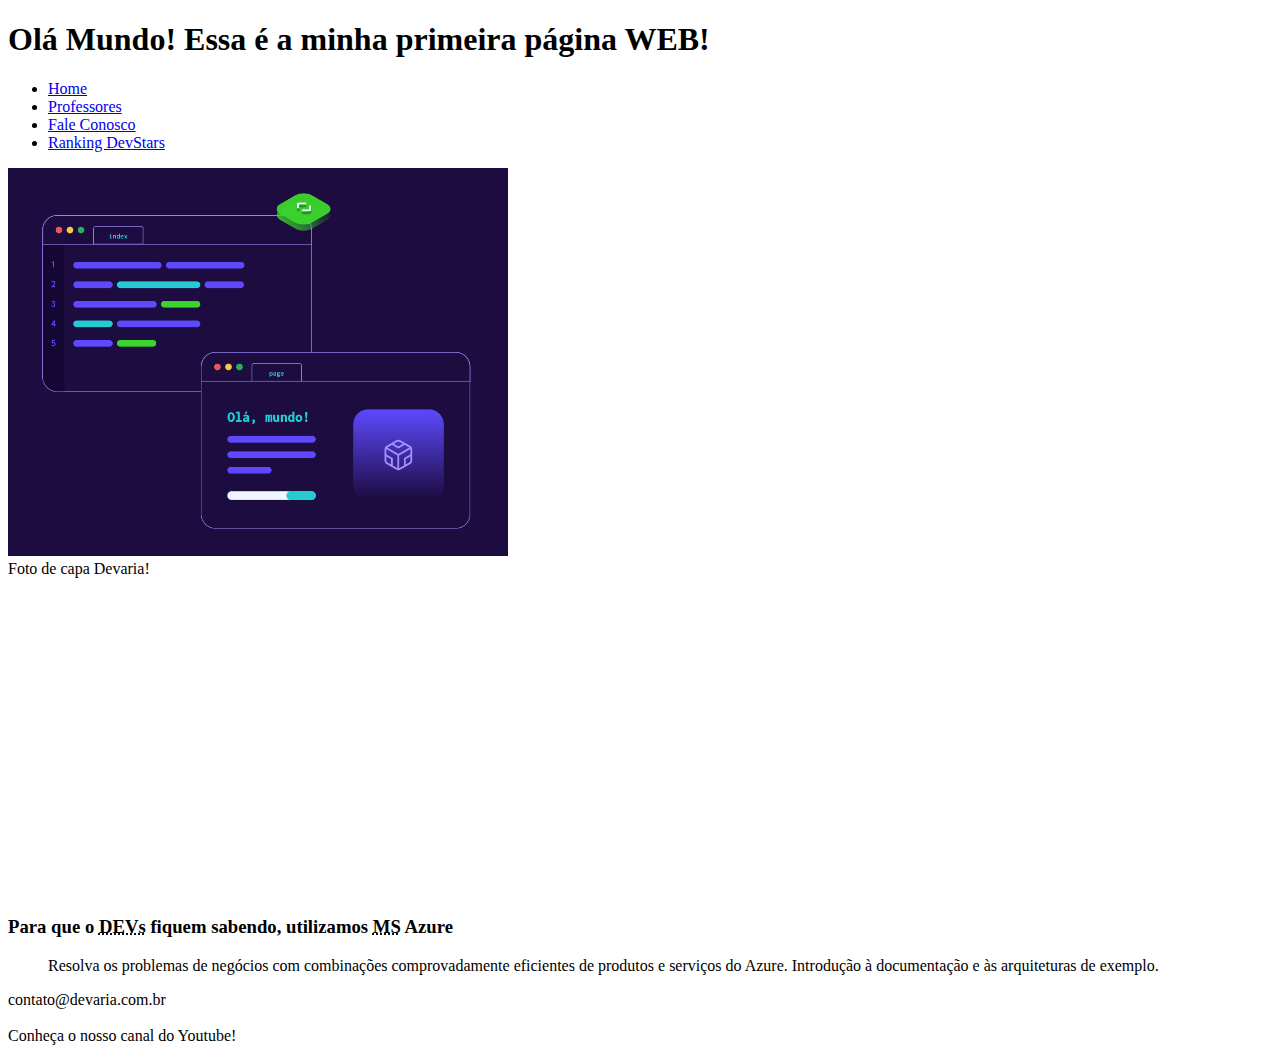
==== index.html @ d46c570e "Criação das páginas para estudar CSS" ====
<!DOCTYPE html>
<html lang="pt-br">
<head>
    <meta charset="utf-8"/>
    <meta name="description" content="A Devaria é uma formação para pessoas que não possuem 
	conhecimento em programação e querem se tornar um bom programador">
	<meta name="keywords" content="devaria, programação, aulas ao vivo, formação de graça">
	<meta name="author" content="Daniel Castello" />
	<meta http-equiv="refresh" content="300">
    <title>Olá Mundo!</title>
</head>
<body>
    <header>
        <h1>Olá Mundo! Essa é a minha primeira página WEB!</h1>
        <nav>
            <ul>
                <li><a href="index.html">Home</a></li>
                <li><a href="Professores.html">Professores</a></li>
                <li><a href="FaleConosco.html">Fale Conosco</a></li>
                <li><a href="DevStars.html">Ranking DevStars</a></li>
            </ul>
        </nav>
    </header>
    <main>
        <section>
            <img src="Fotos/fotohome.png" width="500" alt="Devaria - Olá Mundo!"/>
            <figcaption>Foto de capa Devaria!</figcaption>
        </section>
        <section>
            <div>
                <iframe width="560" height="315" src="https://www.youtube.com/embed/ZEqYpFQZHsw" title="Apresentação" frameborder="0" allow="accelerometer; autoplay; clipboard-write; encrypted-media; gyroscope; picture-in-picture; web-share" allowfullscreen></iframe>
            </div>
        </section>
        <section>
            <h3>Para que o <abbr title="Developers">DEVs</abbr> fiquem sabendo, utilizamos <abbr title="Microsoft">MS</abbr> Azure</h3>
            <blockquote cite="https://azure.microsoft.com/pt-br/solutions/">Resolva os problemas de negócios com combinações comprovadamente eficientes de produtos e serviços do Azure. Introdução à documentação e às arquiteturas de exemplo.</blockquote>
        </section>
    </main>
    <footer>
        <section>
            <span>contato@devaria.com.br</span></section></br>
            <span>Conheça o nosso canal do Youtube!</span>
        </section>
    </footer>
</body>
</html>
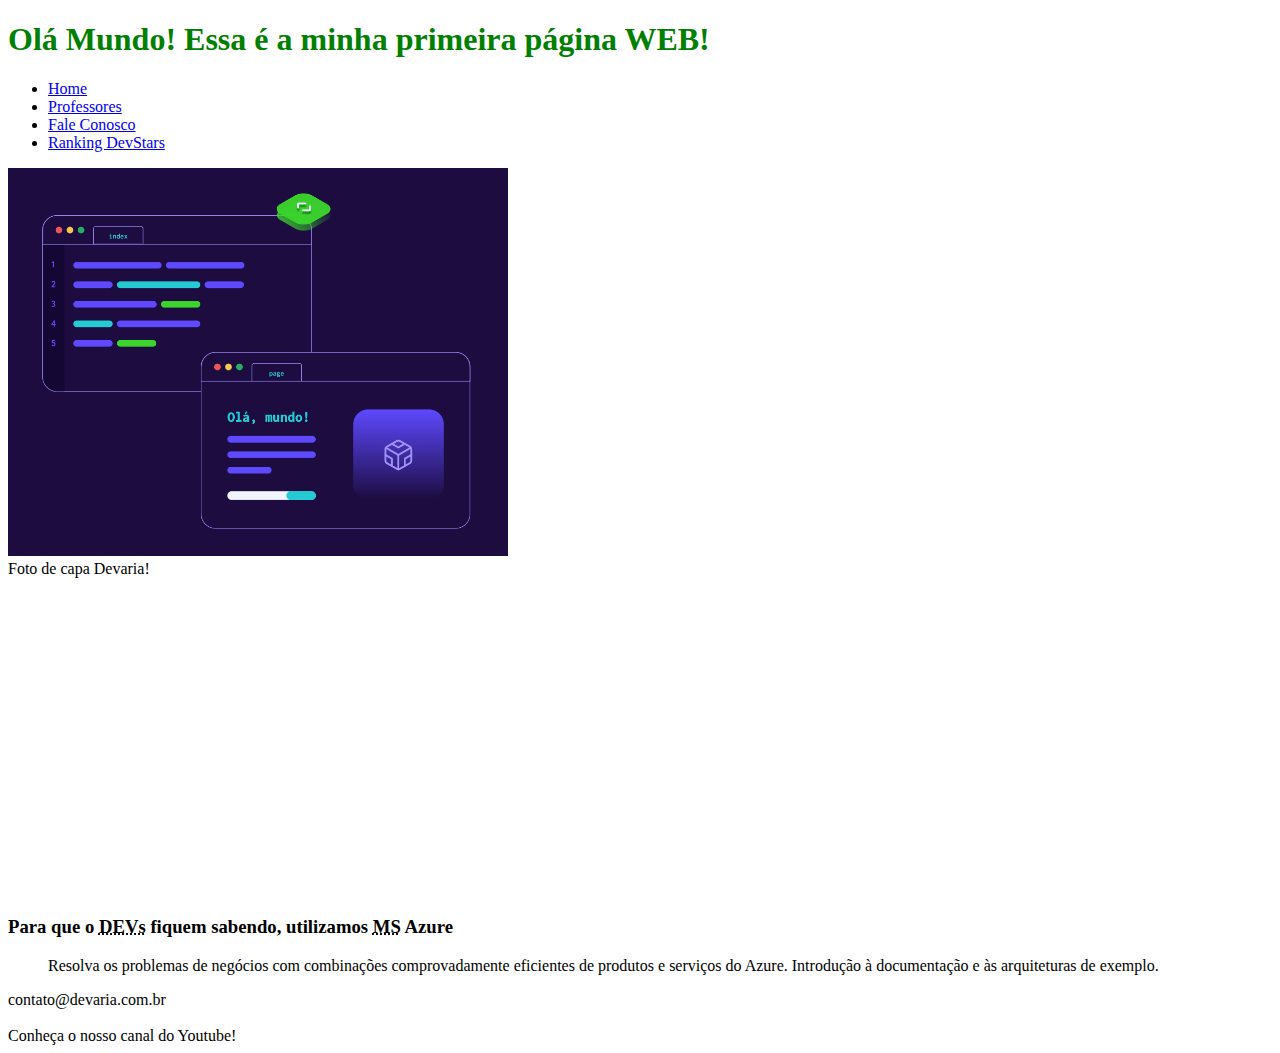
==== commit 8757f63d: "estilo inline" ====
--- a/index.html
+++ b/index.html
@@ -7,11 +7,11 @@
 	<meta name="keywords" content="devaria, programação, aulas ao vivo, formação de graça">
 	<meta name="author" content="Daniel Castello" />
 	<meta http-equiv="refresh" content="300">
-    <title>Olá Mundo!</title>
+    <title>Olá Mundo!</title>    
 </head>
 <body>
     <header>
-        <h1>Olá Mundo! Essa é a minha primeira página WEB!</h1>
+        <h1 style="color: green;">Olá Mundo! Essa é a minha primeira página WEB!</h1>
         <nav>
             <ul>
                 <li><a href="index.html">Home</a></li>
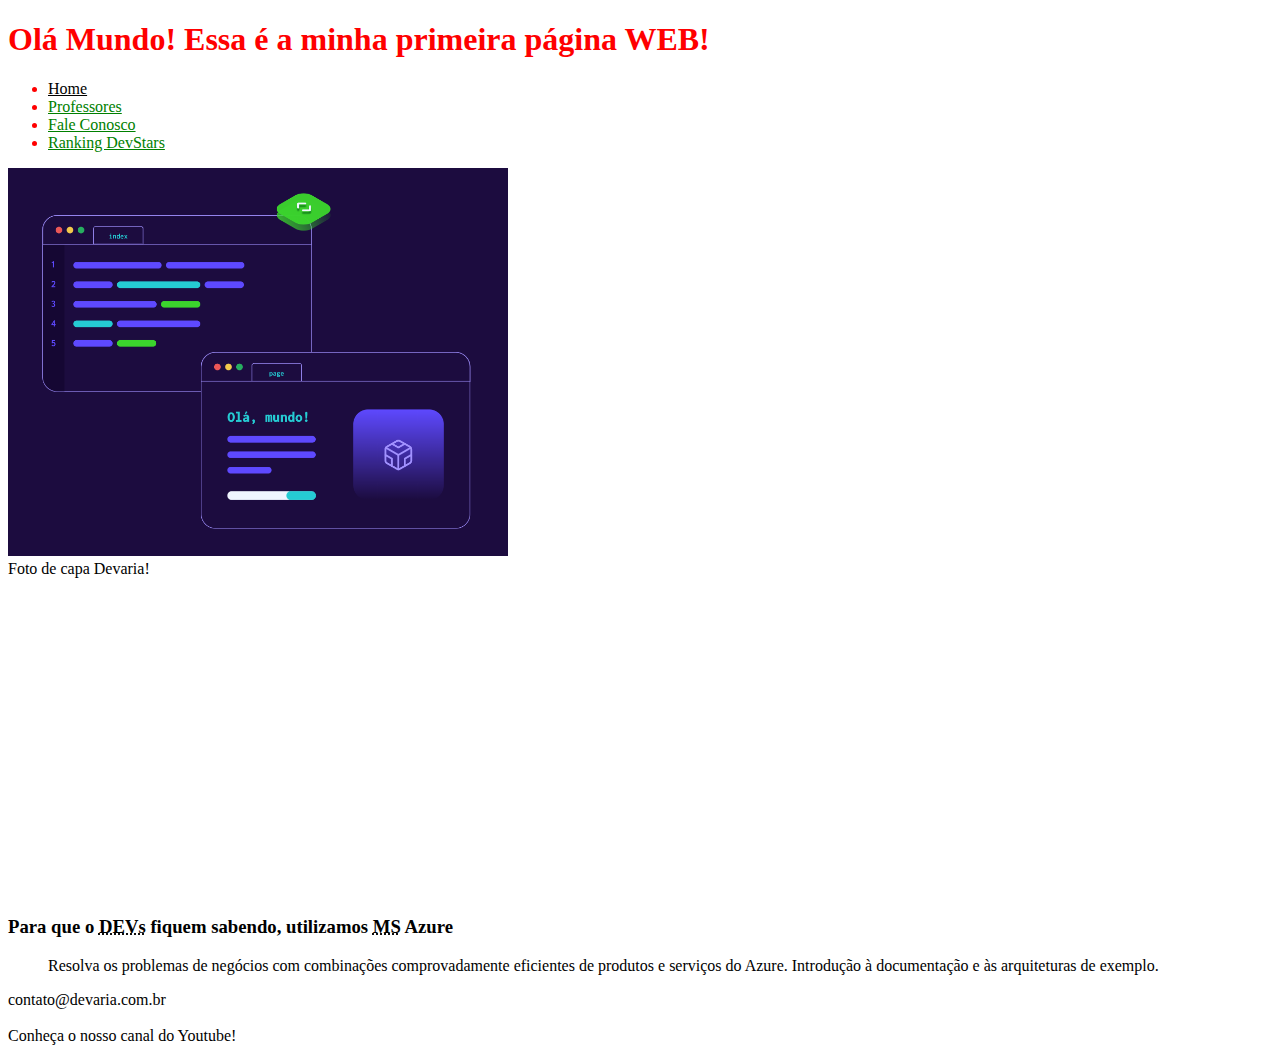
==== commit f8955aa8: "Alteração do estilo" ====
--- a/index.html
+++ b/index.html
@@ -8,13 +8,27 @@
 	<meta name="author" content="Daniel Castello" />
 	<meta http-equiv="refresh" content="300">
     <title>Olá Mundo!</title>    
+
+    <style>
+        .color-red {
+            color: red;
+        }
+
+        .color-red ul li a {
+            color: green;
+        }
+
+        #link-home {
+            color: black;
+        }
+    </style>
 </head>
 <body>
     <header>
-        <h1 style="color: green;">Olá Mundo! Essa é a minha primeira página WEB!</h1>
-        <nav>
+        <h1 class="color-red">Olá Mundo! Essa é a minha primeira página WEB!</h1>
+        <nav class="color-red">
             <ul>
-                <li><a href="index.html">Home</a></li>
+                <li><a href="index.html" id="link-home">Home</a></li>
                 <li><a href="Professores.html">Professores</a></li>
                 <li><a href="FaleConosco.html">Fale Conosco</a></li>
                 <li><a href="DevStars.html">Ranking DevStars</a></li>
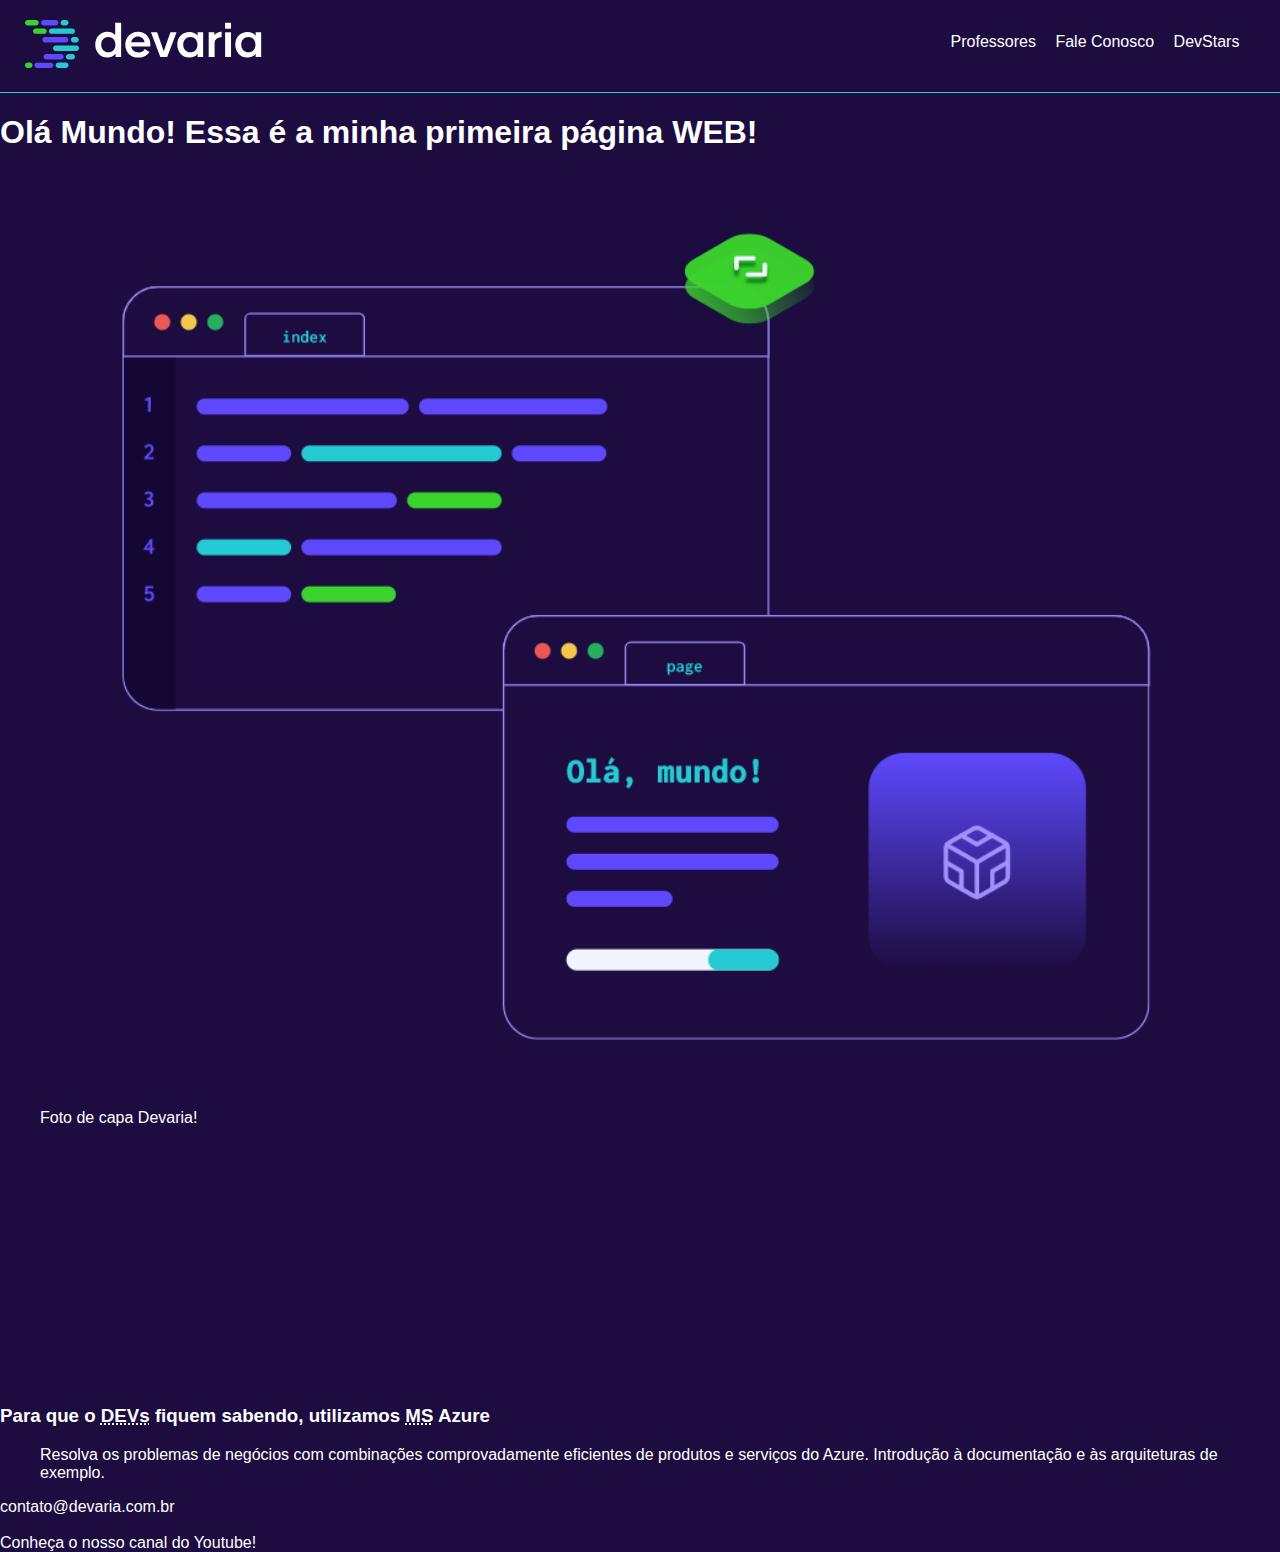
==== commit c262cb9a: "Alterações" ====
--- a/index.html
+++ b/index.html
@@ -7,42 +7,36 @@
 	<meta name="keywords" content="devaria, programação, aulas ao vivo, formação de graça">
 	<meta name="author" content="Daniel Castello" />
 	<meta http-equiv="refresh" content="300">
-    <title>Olá Mundo!</title>    
-
-    <style>
-        .color-red {
-            color: red;
-        }
-
-        .color-red ul li a {
-            color: green;
-        }
-
-        #link-home {
-            color: black;
-        }
-    </style>
+    <meta name="viewport" content="width=device-width, initial-scale=1.0"/>  
+    <link rel="stylesheet" href="public/css/devaria.css"/>
+    <link rel="stylesheet" href="public/css/header.css"/>
+    <link rel="stylesheet" href="public/css/index.css"/>
+    <title>Olá Mundo!</title> 
 </head>
 <body>
     <header>
-        <h1 class="color-red">Olá Mundo! Essa é a minha primeira página WEB!</h1>
-        <nav class="color-red">
+        <a href="index.html"class="link-logo">
+            <img src="public/fotos/logo-devaria.svg" alt=" Logo devaria"/>
+        </a>
+        <nav class="menu">
             <ul>
-                <li><a href="index.html" id="link-home">Home</a></li>
                 <li><a href="Professores.html">Professores</a></li>
                 <li><a href="FaleConosco.html">Fale Conosco</a></li>
-                <li><a href="DevStars.html">Ranking DevStars</a></li>
+                <li><a href="DevStars.html">DevStars</a></li>
             </ul>
         </nav>
     </header>
     <main>
-        <section>
-            <img src="Fotos/fotohome.png" width="500" alt="Devaria - Olá Mundo!"/>
-            <figcaption>Foto de capa Devaria!</figcaption>
+        <h1 class="title">Olá Mundo! Essa é a minha primeira página WEB!</h1>
+        <section class="cover-container">
+            <figure>
+                <img src="public/fotos/fotohome.png" alt="Devaria - Olá Mundo!"/>
+                <figcaption>Foto de capa Devaria!</figcaption>
+            </figure>
         </section>
         <section>
             <div>
-                <iframe width="560" height="315" src="https://www.youtube.com/embed/ZEqYpFQZHsw" title="Apresentação" frameborder="0" allow="accelerometer; autoplay; clipboard-write; encrypted-media; gyroscope; picture-in-picture; web-share" allowfullscreen></iframe>
+                <iframe width="320" height="240" src="https://www.youtube.com/embed/ZEqYpFQZHsw" title="Apresentação" frameborder="0" allow="accelerometer; autoplay; clipboard-write; encrypted-media; gyroscope; picture-in-picture; web-share" allowfullscreen></iframe>
             </div>
         </section>
         <section>
--- a/public/css/devaria.css
+++ b/public/css/devaria.css
@@ -0,0 +1,13 @@
+/* Estilos globais do site */
+
+html {
+    height: 100px;
+}
+
+body {
+    background-color: #1c0c3f;
+    font-family: sans-serif;
+    color: #ffffff;
+    margin: 0;
+}
+
--- a/public/css/header.css
+++ b/public/css/header.css
@@ -0,0 +1,43 @@
+/* Estilo do header*/
+header .link-logo {
+    display: block;
+    padding: 20px 25px;
+    border-bottom: 1px solid  #25cbd3;
+}
+
+header nav ul {
+    padding: 0;
+    text-align: center;
+}
+
+header nav ul li {
+    display: inline-block;   
+    margin-right: 15px; 
+}
+
+header nav ul li:not(last-child) {
+    margin-right: 15px; 
+}
+
+.menu li a {
+    color: #ffffff;
+    text-decoration: none;
+}
+
+.menu li a:hover {
+    color: #3bd42d;
+    text-decoration: underline;
+}
+
+@media screen and (min-width: 992px) {
+    header {
+        position: relative;
+    }
+
+    .menu {
+        position: absolute;
+        right: 2%;
+        top: 18%;
+    }
+}
+
--- a/public/css/index.css
+++ b/public/css/index.css
@@ -0,0 +1,5 @@
+/* Estilo da página index */
+
+.cover-container figure img{
+    width: 100%;
+}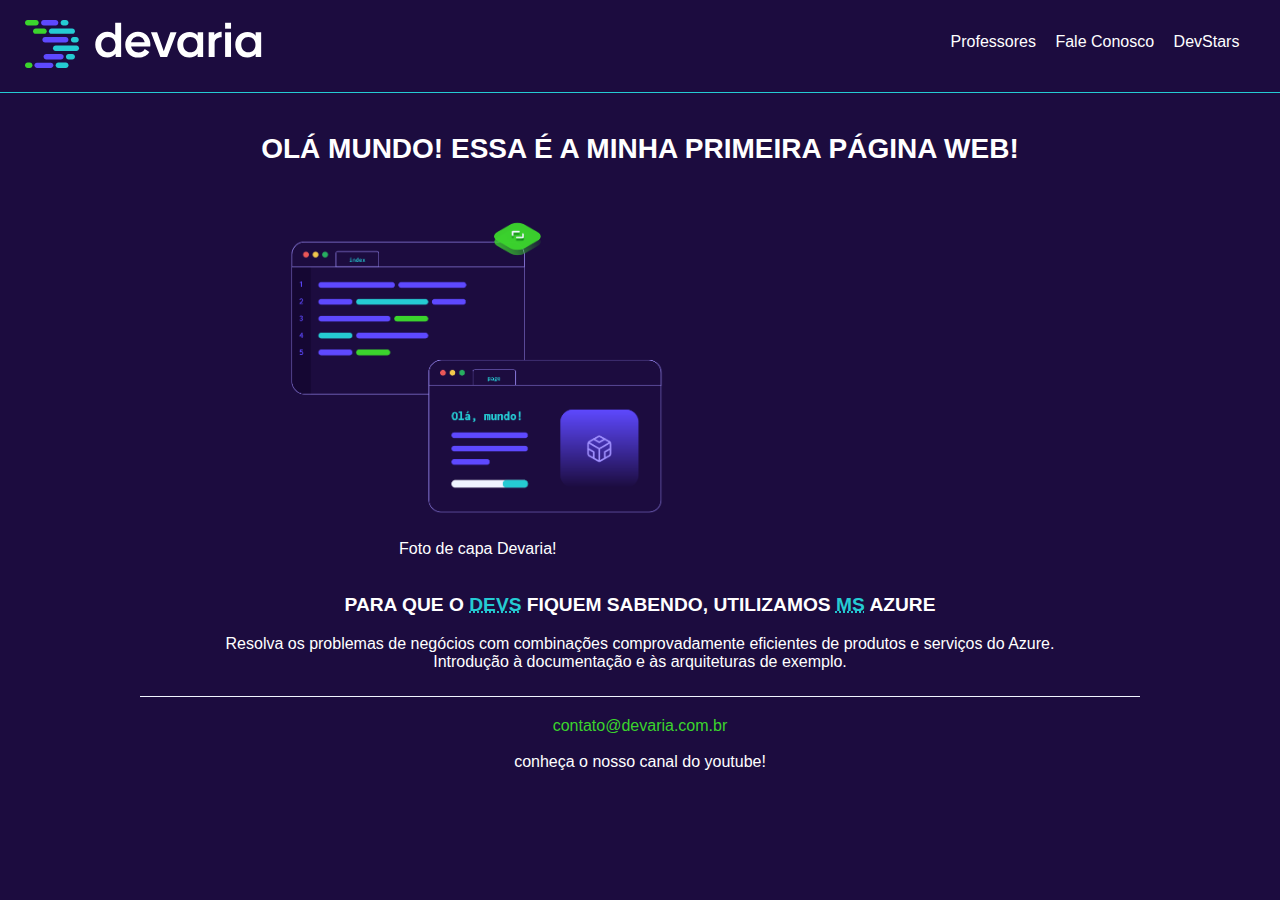
==== commit 89abd76e: "home, página professores e fale conosco" ====
--- a/index.html
+++ b/index.html
@@ -9,6 +9,8 @@
 	<meta http-equiv="refresh" content="300">
     <meta name="viewport" content="width=device-width, initial-scale=1.0"/>  
     <link rel="stylesheet" href="public/css/devaria.css"/>
+    <link rel="stylesheet" href="public/css/faleConosco.css"/>
+    <link rel="stylesheet" href="public/css/footer.css"/>
     <link rel="stylesheet" href="public/css/header.css"/>
     <link rel="stylesheet" href="public/css/index.css"/>
     <title>Olá Mundo!</title> 
@@ -26,7 +28,7 @@
             </ul>
         </nav>
     </header>
-    <main>
+    <main class="text-center">
         <h1 class="title">Olá Mundo! Essa é a minha primeira página WEB!</h1>
         <section class="cover-container">
             <figure>
@@ -34,14 +36,14 @@
                 <figcaption>Foto de capa Devaria!</figcaption>
             </figure>
         </section>
-        <section>
+        <section class="section-iframe">
             <div>
                 <iframe width="320" height="240" src="https://www.youtube.com/embed/ZEqYpFQZHsw" title="Apresentação" frameborder="0" allow="accelerometer; autoplay; clipboard-write; encrypted-media; gyroscope; picture-in-picture; web-share" allowfullscreen></iframe>
             </div>
         </section>
-        <section>
-            <h3>Para que o <abbr title="Developers">DEVs</abbr> fiquem sabendo, utilizamos <abbr title="Microsoft">MS</abbr> Azure</h3>
-            <blockquote cite="https://azure.microsoft.com/pt-br/solutions/">Resolva os problemas de negócios com combinações comprovadamente eficientes de produtos e serviços do Azure. Introdução à documentação e às arquiteturas de exemplo.</blockquote>
+        <section class="section-azure">
+            <h3 class="title">Para que o <abbr title="Developers">DEVs</abbr> fiquem sabendo, utilizamos <abbr title="Microsoft">MS</abbr> Azure</h3>
+            <blockquote class="text-justify" cite="https://azure.microsoft.com/pt-br/solutions/">Resolva os problemas de negócios com combinações comprovadamente eficientes de produtos e serviços do Azure. Introdução à documentação e às arquiteturas de exemplo.</blockquote>
         </section>
     </main>
     <footer>
--- a/public/css/devaria.css
+++ b/public/css/devaria.css
@@ -1,7 +1,7 @@
 /* Estilos globais do site */
 
 html {
-    height: 100px;
+    height: 100%;
 }
 
 body {
@@ -11,3 +11,32 @@
     margin: 0;
 }
 
+.title {
+    padding: 0 20px;
+    font-size: 1.75em;
+    text-transform: uppercase; 
+}
+
+h1.title {
+    margin: 40px auto 20px;
+}
+
+.text-justify {
+    text-align: justify;
+}
+
+.text-center {
+    text-align: center;
+}
+
+.margin-horizontal-20px {
+    margin-left: 20px;
+    margin-right: 20px;
+}
+
+@media screen and (min-width: 992px) {
+    .width-50pct-desktop {
+        width: 50% !important;
+    }
+    
+}--- a/public/css/faleConosco.css
+++ b/public/css/faleConosco.css
@@ -0,0 +1,93 @@
+/* Estilos relacionados a página fale conosco */
+
+.sub-title {
+    margin: 0 20px;
+}
+
+main .contact-form > div {
+    margin: 15px 0;
+}
+
+main .contact-form > div label {
+    display: block;
+    margin-bottom: 10px;
+}
+
+main .contact-form input,
+main .contact-form select,
+main .contact-form textarea {
+    width: 90%;
+    padding: 5px 15px;
+    outline-color: #3bd42d;
+}
+
+main .contact-form select {
+    width: 100%;
+}
+
+main .contact-form textarea {
+    resize: none;
+    padding-top: 15px;
+}
+
+main .contact-form > div input[type="radio"], 
+main .contact-form > div input[type="checkbox"]{
+    width: 25px;
+}
+
+main .contact-form > div:nth-child(4) span {
+    color: #25cbd3;
+}
+
+main .contact-form > div input[type="submit"], 
+main .contact-form > div input[type="reset"]{
+    width: 100%;
+    margin-bottom: 20px;
+    border: none;
+    text-transform: uppercase;
+    border-radius: 10px;
+    font-size: 1.1em;
+}
+
+main .contact-form > div input[type="submit"] {
+    background-color: #3bd42d;
+    padding: 10px;
+    font-weight: bold;
+}
+
+main .contact-form > div input[type="reset"]{
+    background-color: #5e49ff;
+}
+
+@media screen and (min-width: 992px){
+    main .contact-form {
+        width: 60%;
+        border: 1px solid #25cbd3;
+        border-radius: 20px;
+        padding: 25px;
+        margin: 25px auto;
+    }
+
+    main .contact-form input,    
+    main .contact-form textarea {
+        width: 95%;
+        padding: 5px 15px;
+        outline-color: #3bd42d;
+    }
+
+    main .contact-form select {
+        width: 40%;
+    }
+
+    main .contact-form > div input[type="submit"], 
+    main .contact-form > div input[type="reset"]{
+        width: auto;
+        padding: 10px;
+        outline: none;
+    }
+
+    main .contact-form > div input[type="submit"] {
+        margin-right: 20px;
+    }
+    
+}--- a/public/css/footer.css
+++ b/public/css/footer.css
@@ -0,0 +1,19 @@
+/* Estilo relacionado ao rodapé */
+
+footer {
+    text-align: center;
+    border-top: 1px solid #f0f5ff;
+    padding: 20px;
+    width: 75%;
+    margin: auto;
+    text-transform: lowercase;
+
+}
+
+footer section span:first-child {
+    color: #5e49ff;
+}
+
+footer section span:last-child {
+    color: #3bd42d;
+}--- a/public/css/index.css
+++ b/public/css/index.css
@@ -2,4 +2,30 @@
 
 .cover-container figure img{
     width: 100%;
-}+}
+
+main h3.title {
+    font-size: 1.2em;
+}
+
+main section abbr {
+    color: #25cbd3;
+}
+
+@media screen and (min-width: 992px) {
+    .cover-container{
+        width: 40%;
+    }
+
+    .cover-container,
+        .section-iframe {
+            display: inline-block;
+        }
+        main .section-azure blockquote {
+            width: 70%;
+            margin: auto;
+            margin-bottom: 25px;
+            text-align: center;
+        }
+}
+
